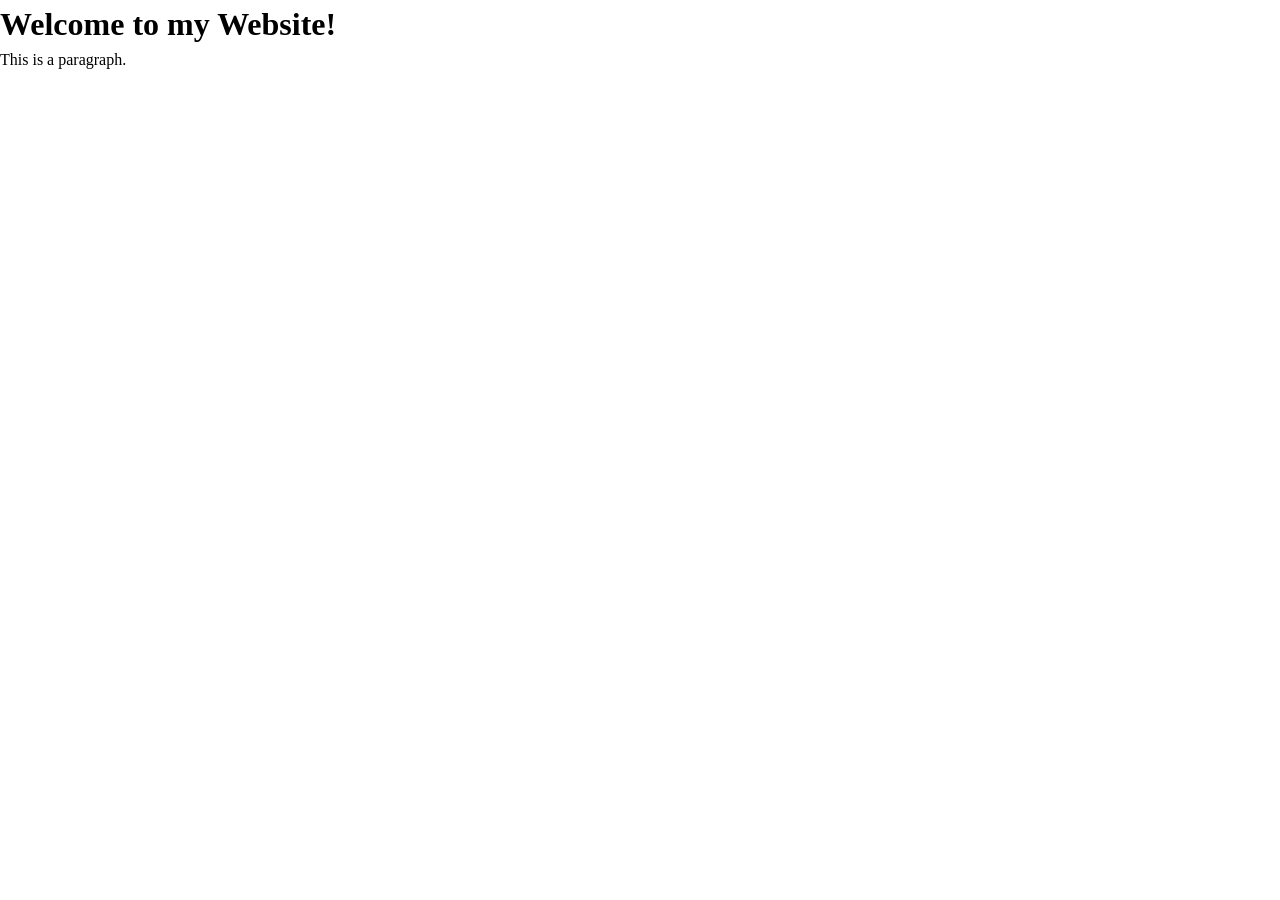
==== index.html @ 4dcbf0ac "Initial commit" ====
<!doctype html>
<html lang="en" dir="ltr">
  <head>
    <meta charset="UTF-8" />
    <link rel="icon" href="/favicon.png" />
    <meta name="viewport" content="width=device-width, initial-scale=1.0" />
    <title>My Website</title>
    <link href="/styles/reset.css" rel="stylesheet" />
    <link href="/styles/main.css" rel="stylesheet" />
  </head>
  <body>
    <header>
      <h1>Welcome to my Website!</h1>
    </header>
    <main>
      <p>This is a paragraph.</p>
    </main>

    <script type="module" src="/main.js"></script>
  </body>
</html>
---- styles/main.css ----
/* Your styles go here */
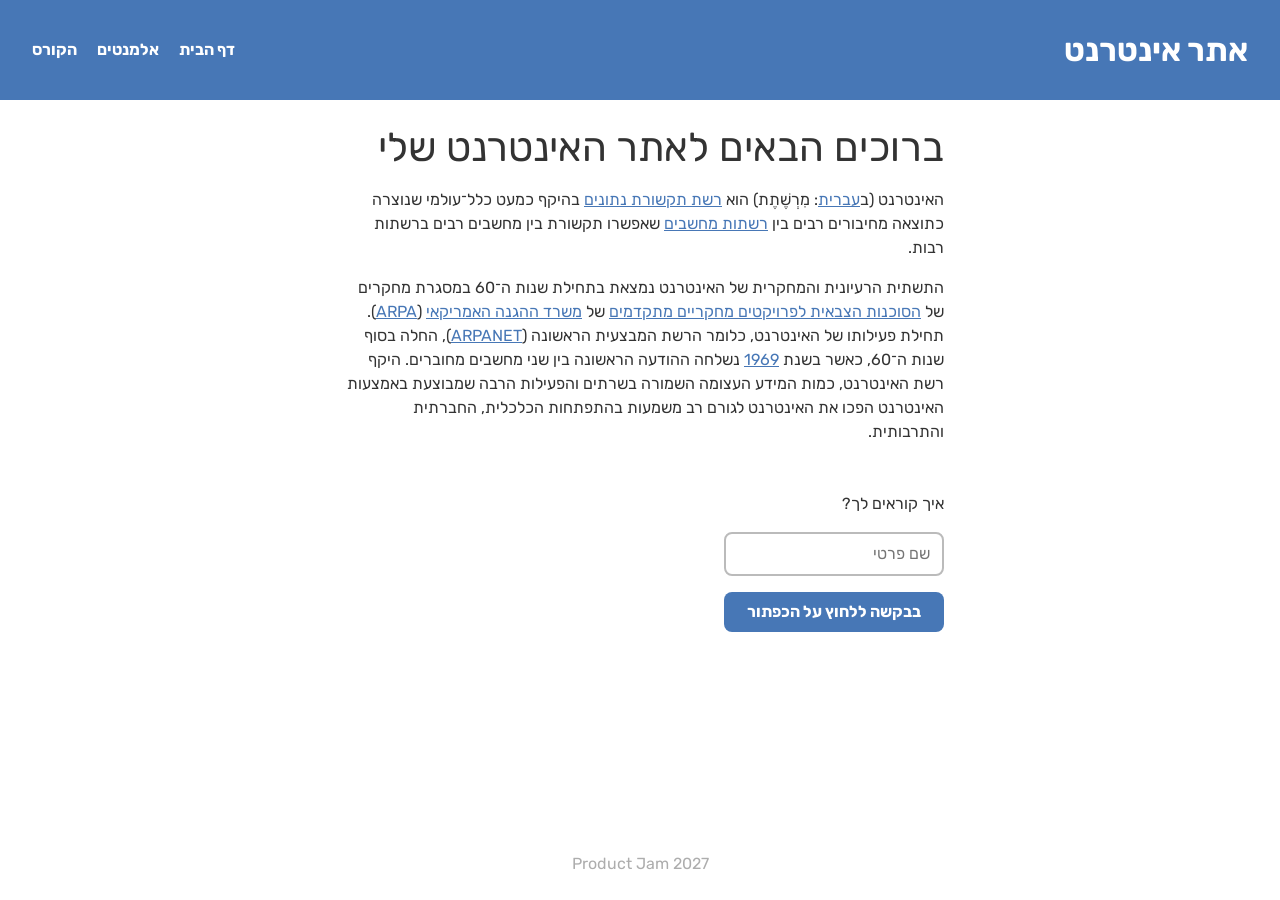
==== commit 2ec277c6: "Part 1: build the given design" ====
--- a/index.html
+++ b/index.html
@@ -1,20 +1,67 @@
 <!doctype html>
-<html lang="en" dir="ltr">
+<html lang="he" dir="rtl">
   <head>
     <meta charset="UTF-8" />
     <link rel="icon" href="/favicon.png" />
     <meta name="viewport" content="width=device-width, initial-scale=1.0" />
-    <title>My Website</title>
+    <title>אתר אינטרנט</title>
     <link href="/styles/reset.css" rel="stylesheet" />
     <link href="/styles/main.css" rel="stylesheet" />
   </head>
   <body>
     <header>
-      <h1>Welcome to my Website!</h1>
+      <a class="site-title" href="index.html">אתר אינטרנט</a>
+
+      <button class="menu-button">
+        <img src="/icons/menu.svg" alt="" />
+      </button>
+
+      <nav>
+        <button class="close-button">
+          <img src="/icons/close.svg" alt="" />
+        </button>
+        <a href="index.html">דף הבית</a>
+        <a href="elements.html">אלמנטים</a>
+        <a href="https://github.com/product-jam-2027/course/">הקורס</a>
+      </nav>
     </header>
+
     <main>
-      <p>This is a paragraph.</p>
+      <h1>ברוכים הבאים לאתר האינטרנט שלי</h1>
+
+      <p>
+        האינטרנט (ב<a href="https://he.wikipedia.org/wiki/עברית">עברית</a>:
+        מִרְשֶׁתֶת) הוא
+        <a href="https://he.wikipedia.org/wiki/רשת_תקשורת_נתונים">רשת תקשורת נתונים</a>
+        בהיקף כמעט כלל־עולמי שנוצרה כתוצאה מחיבורים רבים בין
+        <a href="https://he.wikipedia.org/wiki/רשת_מחשבים">רשתות מחשבים</a>
+        שאפשרו תקשורת בין מחשבים רבים ברשתות רבות.
+      </p>
+
+      <p>
+        התשתית הרעיונית והמחקרית של האינטרנט נמצאת בתחילת שנות ה־60 במסגרת
+        מחקרים של
+        <a href="https://he.wikipedia.org/wiki/DARPA">הסוכנות הצבאית לפרויקטים מחקריים מתקדמים</a>
+        של
+        <a href="https://he.wikipedia.org/wiki/משרד_ההגנה_של_ארצות_הברית">משרד ההגנה האמריקאי</a>
+        (<a href="https://he.wikipedia.org/wiki/DARPA">ARPA</a>). תחילת פעילותו
+        של האינטרנט, כלומר הרשת המבצעית הראשונה
+        (<a href="https://he.wikipedia.org/wiki/ARPANET">ARPANET</a>), החלה
+        בסוף שנות ה־60, כאשר בשנת
+        <a href="https://he.wikipedia.org/wiki/1969">1969</a> נשלחה ההודעה
+        הראשונה בין שני מחשבים מחוברים. היקף רשת האינטרנט, כמות המידע העצומה
+        השמורה בשרתים והפעילות הרבה שמבוצעת באמצעות האינטרנט הפכו את האינטרנט
+        לגורם רב משמעות בהתפתחות הכלכלית, החברתית והתרבותית.
+      </p>
+
+      <div class="hello">
+        <label for="name-input">איך קוראים לך?</label>
+        <input id="name-input" placeholder="שם פרטי" />
+        <button>בבקשה ללחוץ על הכפתור</button>
+      </div>
     </main>
+
+    <footer>Product Jam 2027</footer>
 
     <script type="module" src="/main.js"></script>
   </body>
--- a/styles/main.css
+++ b/styles/main.css
@@ -1 +1,152 @@
-/* Your styles go here */
+@import url("https://fonts.googleapis.com/css2?family=Rubik:wght@400;700&display=swap");
+
+:root {
+  --color-primary: #4777b6;
+  --color-text: #333333;
+  --color-border: #bbbbbb;
+  --color-muted: #adadad;
+  --color-menu: #b7d1f3;
+}
+
+body {
+  display: flex;
+  flex-direction: column;
+  min-height: 100vh;
+  font-family: "Rubik", sans-serif;
+  color: var(--color-text);
+}
+
+a {
+  color: var(--color-primary);
+}
+
+header {
+  display: flex;
+  align-items: center;
+  justify-content: space-between;
+  height: 6.25rem;
+  padding-inline: 2rem;
+  background-color: var(--color-primary);
+}
+
+.site-title {
+  color: white;
+  font-size: 2rem;
+  font-weight: 700;
+  text-decoration: none;
+}
+
+.menu-button,
+.close-button {
+  border: 0;
+  background: none;
+}
+
+.menu-button img {
+  filter: brightness(0) invert(1);
+}
+
+nav {
+  position: fixed;
+  inset: 0;
+  display: flex;
+  flex-direction: column;
+  align-items: center;
+  justify-content: center;
+  gap: 2rem;
+  background-color: var(--color-menu);
+  opacity: 0;
+  visibility: hidden;
+  transition: opacity 0.3s, visibility 0.3s;
+}
+
+nav.is-open {
+  opacity: 1;
+  visibility: visible;
+}
+
+nav a {
+  color: var(--color-text);
+  font-size: 2rem;
+  font-weight: 700;
+  text-decoration: none;
+}
+
+.close-button {
+  position: absolute;
+  inset-block-start: 2.25rem;
+  inset-inline-end: 2rem;
+}
+
+main {
+  flex-grow: 1;
+  width: 100%;
+  max-width: 42rem;
+  margin-inline: auto;
+  padding: 1.5rem 2rem;
+}
+
+h1 {
+  font-size: 2.5rem;
+  font-weight: 400;
+  line-height: 1.2;
+}
+
+p {
+  margin-block-start: 1rem;
+}
+
+.hello {
+  display: flex;
+  flex-direction: column;
+  gap: 1rem;
+  margin-block-start: 3rem;
+}
+
+.hello input,
+.hello button {
+  padding: 0.5rem 0.75rem;
+  border-radius: 0.5rem;
+}
+
+.hello input {
+  border: 2px solid var(--color-border);
+}
+
+.hello button {
+  border: 0;
+  background-color: var(--color-primary);
+  color: white;
+  font-weight: 700;
+}
+
+footer {
+  padding: 1.5rem;
+  color: var(--color-muted);
+  text-align: center;
+}
+
+@media (min-width: 48rem) {
+  .menu-button,
+  .close-button {
+    display: none;
+  }
+
+  nav {
+    position: static;
+    flex-direction: row;
+    gap: 1.25rem;
+    background: none;
+    opacity: 1;
+    visibility: visible;
+  }
+
+  nav a {
+    color: white;
+    font-size: 1rem;
+  }
+
+  .hello {
+    width: 13.75rem;
+  }
+}
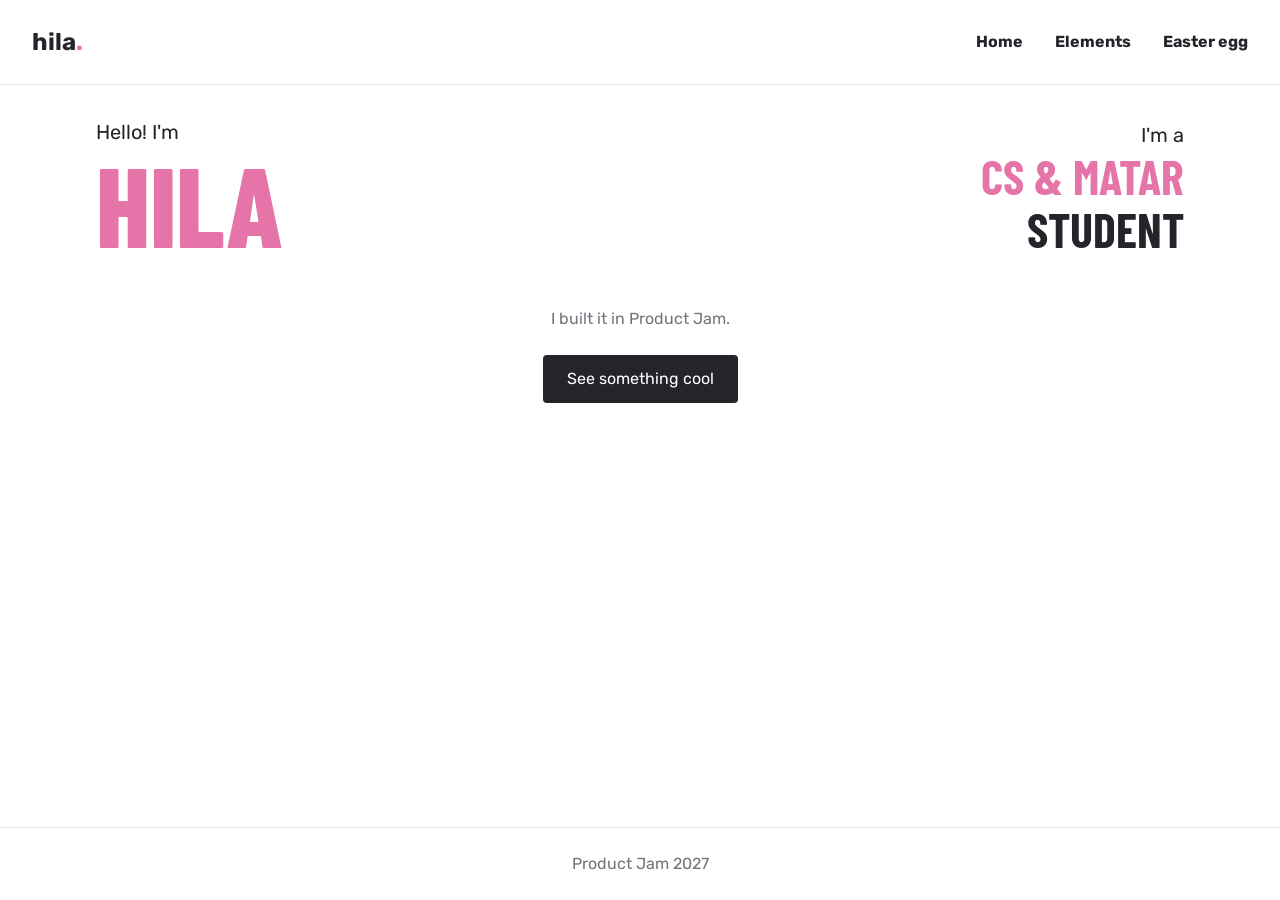
==== commit a829fbf0: "Part 2" ====
--- a/index.html
+++ b/index.html
@@ -1,67 +1,53 @@
 <!doctype html>
-<html lang="he" dir="rtl">
+<html lang="en" dir="ltr">
   <head>
     <meta charset="UTF-8" />
     <link rel="icon" href="/favicon.png" />
     <meta name="viewport" content="width=device-width, initial-scale=1.0" />
-    <title>אתר אינטרנט</title>
+    <title>Hila</title>
     <link href="/styles/reset.css" rel="stylesheet" />
     <link href="/styles/main.css" rel="stylesheet" />
   </head>
   <body>
-    <header>
-      <a class="site-title" href="index.html">אתר אינטרנט</a>
+    <header class="site-header">
+      <a class="logo" href="index.html">hila<span class="pink">.</span></a>
 
       <button class="menu-button">
         <img src="/icons/menu.svg" alt="" />
       </button>
 
-      <nav>
+      <nav class="menu">
         <button class="close-button">
           <img src="/icons/close.svg" alt="" />
         </button>
-        <a href="index.html">דף הבית</a>
-        <a href="elements.html">אלמנטים</a>
-        <a href="https://github.com/product-jam-2027/course/">הקורס</a>
+        <a href="index.html">Home</a>
+        <a href="elements.html">Elements</a>
+        <a href="easter-egg.html">Easter egg</a>
       </nav>
     </header>
 
-    <main>
-      <h1>ברוכים הבאים לאתר האינטרנט שלי</h1>
+    <main class="content">
+      <section class="hero">
+        <div class="hero-text">
+          <p>Hello! I'm</p>
+          <h1 class="name">HILA</h1>
+        </div>
 
-      <p>
-        האינטרנט (ב<a href="https://he.wikipedia.org/wiki/עברית">עברית</a>:
-        מִרְשֶׁתֶת) הוא
-        <a href="https://he.wikipedia.org/wiki/רשת_תקשורת_נתונים">רשת תקשורת נתונים</a>
-        בהיקף כמעט כלל־עולמי שנוצרה כתוצאה מחיבורים רבים בין
-        <a href="https://he.wikipedia.org/wiki/רשת_מחשבים">רשתות מחשבים</a>
-        שאפשרו תקשורת בין מחשבים רבים ברשתות רבות.
-      </p>
+        <img class="memoji" src="/memoji/laptop.png" alt="" />
 
-      <p>
-        התשתית הרעיונית והמחקרית של האינטרנט נמצאת בתחילת שנות ה־60 במסגרת
-        מחקרים של
-        <a href="https://he.wikipedia.org/wiki/DARPA">הסוכנות הצבאית לפרויקטים מחקריים מתקדמים</a>
-        של
-        <a href="https://he.wikipedia.org/wiki/משרד_ההגנה_של_ארצות_הברית">משרד ההגנה האמריקאי</a>
-        (<a href="https://he.wikipedia.org/wiki/DARPA">ARPA</a>). תחילת פעילותו
-        של האינטרנט, כלומר הרשת המבצעית הראשונה
-        (<a href="https://he.wikipedia.org/wiki/ARPANET">ARPANET</a>), החלה
-        בסוף שנות ה־60, כאשר בשנת
-        <a href="https://he.wikipedia.org/wiki/1969">1969</a> נשלחה ההודעה
-        הראשונה בין שני מחשבים מחוברים. היקף רשת האינטרנט, כמות המידע העצומה
-        השמורה בשרתים והפעילות הרבה שמבוצעת באמצעות האינטרנט הפכו את האינטרנט
-        לגורם רב משמעות בהתפתחות הכלכלית, החברתית והתרבותית.
-      </p>
+        <div class="hero-text">
+          <p>I'm a</p>
+          <p class="role"><span class="pink">CS &amp; MATAR</span><br />STUDENT</p>
+        </div>
+      </section>
 
-      <div class="hello">
-        <label for="name-input">איך קוראים לך?</label>
-        <input id="name-input" placeholder="שם פרטי" />
-        <button>בבקשה ללחוץ על הכפתור</button>
+      <div class="intro">
+        <p>I built it in Product Jam.</p>
+        <a class="button" href="easter-egg.html">See something cool</a>
       </div>
     </main>
 
-    <footer>Product Jam 2027</footer>
+    <footer class="site-footer">Product Jam 2027</footer>
 
     <script type="module" src="/main.js"></script>
   </body>
--- a/styles/main.css
+++ b/styles/main.css
@@ -1,11 +1,12 @@
-@import url("https://fonts.googleapis.com/css2?family=Rubik:wght@400;700&display=swap");
+@import url("https://fonts.googleapis.com/css2?family=Barlow+Condensed:wght@700;800&family=Rubik:wght@400;700&display=swap");
 
 :root {
-  --color-primary: #4777b6;
-  --color-text: #333333;
-  --color-border: #bbbbbb;
-  --color-muted: #adadad;
-  --color-menu: #b7d1f3;
+  --color-pink: #e575a8;
+  --color-pink-light: #fbe9f1;
+  --color-text: #27232b;
+  --color-muted: #77717c;
+  --color-line: #e9e6eb;
+  --font-display: "Barlow Condensed", sans-serif;
 }
 
 body {
@@ -16,22 +17,29 @@
   color: var(--color-text);
 }
 
-a {
-  color: var(--color-primary);
-}
-
-header {
+a,
+.pink {
+  color: var(--color-pink);
+}
+
+h1 {
+  font-family: var(--font-display);
+  font-size: 4rem;
+  font-weight: 800;
+  line-height: 1;
+}
+
+.site-header {
   display: flex;
   align-items: center;
   justify-content: space-between;
-  height: 6.25rem;
-  padding-inline: 2rem;
-  background-color: var(--color-primary);
-}
-
-.site-title {
-  color: white;
-  font-size: 2rem;
+  padding: 1.5rem 2rem;
+  border-block-end: 1px solid var(--color-line);
+}
+
+.logo {
+  color: var(--color-text);
+  font-size: 1.5rem;
   font-weight: 700;
   text-decoration: none;
 }
@@ -42,11 +50,7 @@
   background: none;
 }
 
-.menu-button img {
-  filter: brightness(0) invert(1);
-}
-
-nav {
+.menu {
   position: fixed;
   inset: 0;
   display: flex;
@@ -54,18 +58,18 @@
   align-items: center;
   justify-content: center;
   gap: 2rem;
-  background-color: var(--color-menu);
+  background-color: var(--color-pink-light);
   opacity: 0;
   visibility: hidden;
   transition: opacity 0.3s, visibility 0.3s;
 }
 
-nav.is-open {
+.menu.is-open {
   opacity: 1;
   visibility: visible;
 }
 
-nav a {
+.menu a {
   color: var(--color-text);
   font-size: 2rem;
   font-weight: 700;
@@ -74,54 +78,110 @@
 
 .close-button {
   position: absolute;
-  inset-block-start: 2.25rem;
+  inset-block-start: 1.75rem;
   inset-inline-end: 2rem;
 }
 
-main {
+.content {
   flex-grow: 1;
   width: 100%;
-  max-width: 42rem;
+  max-width: 72rem;
   margin-inline: auto;
-  padding: 1.5rem 2rem;
-}
-
-h1 {
-  font-size: 2.5rem;
-  font-weight: 400;
-  line-height: 1.2;
-}
-
-p {
-  margin-block-start: 1rem;
-}
-
-.hello {
-  display: flex;
-  flex-direction: column;
-  gap: 1rem;
+  padding: 2rem;
+}
+
+.hero {
+  display: flex;
+  flex-direction: column;
+  align-items: center;
+  gap: 1.5rem;
+  font-size: 1.25rem;
+  text-align: center;
+}
+
+.name {
+  color: var(--color-pink);
+  font-size: 7rem;
+}
+
+.role {
+  font-family: var(--font-display);
+  font-size: 3rem;
+  font-weight: 700;
+  line-height: 1.1;
+}
+
+.memoji {
+  width: 14rem;
+}
+
+.intro {
+  display: flex;
+  flex-direction: column;
+  align-items: center;
+  gap: 1.5rem;
   margin-block-start: 3rem;
-}
-
-.hello input,
-.hello button {
-  padding: 0.5rem 0.75rem;
-  border-radius: 0.5rem;
-}
-
-.hello input {
-  border: 2px solid var(--color-border);
-}
-
-.hello button {
-  border: 0;
-  background-color: var(--color-primary);
+  color: var(--color-muted);
+}
+
+.button {
+  padding: 0.75rem 1.5rem;
+  border-radius: 0.25rem;
+  background-color: var(--color-text);
   color: white;
-  font-weight: 700;
-}
-
-footer {
+  text-decoration: none;
+}
+
+iframe {
+  width: 100%;
+  height: auto;
+  aspect-ratio: 16 / 9;
+  margin-block-start: 2.5rem;
+}
+
+.elements h1,
+.elements h2,
+.elements h3,
+.elements p,
+.elements ul,
+.elements ol,
+.elements dl,
+.elements blockquote,
+.elements table,
+.elements figure {
+  margin-block-end: 1rem;
+}
+
+.elements blockquote {
+  padding-inline-start: 1rem;
+  border-inline-start: 3px solid var(--color-pink);
+  color: var(--color-muted);
+}
+
+.elements table {
+  display: block;
+  overflow-x: auto;
+}
+
+.elements audio,
+.elements video,
+.elements input,
+.elements select,
+.elements textarea,
+.elements fieldset {
+  max-width: 100%;
+  min-width: 0;
+}
+
+.elements th,
+.elements td {
+  padding: 0.5rem;
+  border: 1px solid var(--color-line);
+}
+
+.site-footer {
   padding: 1.5rem;
+  border-block-start: 1px solid var(--color-line);
   color: var(--color-muted);
   text-align: center;
 }
@@ -132,21 +192,28 @@
     display: none;
   }
 
-  nav {
+  .menu {
     position: static;
     flex-direction: row;
-    gap: 1.25rem;
     background: none;
     opacity: 1;
     visibility: visible;
   }
 
-  nav a {
-    color: white;
+  .menu a {
     font-size: 1rem;
   }
 
-  .hello {
-    width: 13.75rem;
-  }
-}
+  .hero {
+    flex-direction: row;
+    text-align: start;
+  }
+
+  .hero-text {
+    flex: 1;
+  }
+
+  .hero-text:last-child {
+    text-align: end;
+  }
+}
